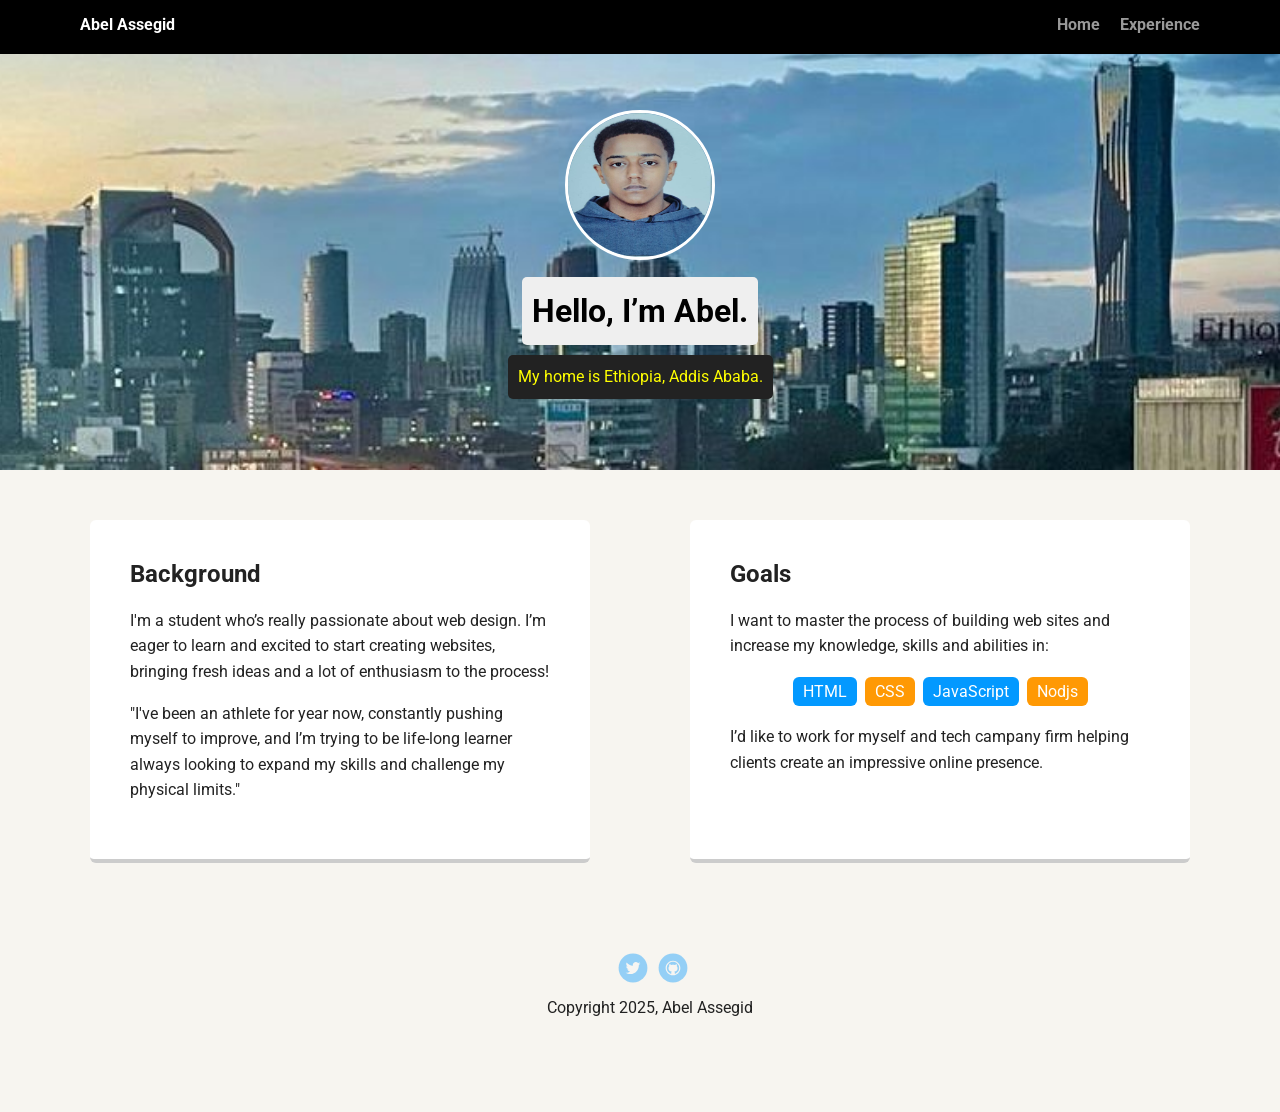
==== index.html @ 2aae4909 "project one is done" ====
<!doctype html>
<html lang="en">
<head>
  <meta charset="utf-8">
  <title>Abel Assegid's Profile</title>
  <meta name="viewport" content="width=device-width, initial-scale=1.0">
  <link rel="stylesheet" href="styles.css">
  <link href="https://fonts.googleapis.com/css?family=Muli%7CRoboto:400,300,500,700,900" rel="stylesheet"></head>
  <body>

    <div class="main-nav">
        <ul class="nav">
          <li class="name">Abel Assegid</li>
          <li><a href="#">Home</a></li>
          <li><a href="experience.html">Experience</a></li>
        </ul>
    </div>

    <header>
      <img src="images/1daa9ab9-7532-4cb3-866c-c7b29c4a1d92.jpeg" alt="Drawing of Abel Assegid" class="profile-image">
      <h1 class="tag name">Hello, I’m Abel.</h1>
      <p class="tag location">My home is Ethiopia, Addis Ababa.</p>
    </header>

    <main class="flex">
      <div class="card">
        <h2>Background</h2>
        <p>I'm a student who’s really passionate about web design. I’m eager to learn and excited to start creating websites, bringing fresh ideas and a lot of enthusiasm to the process!</p>
        <p>"I've been an athlete for year now, constantly pushing myself to improve, and I’m trying to be life-long learner always looking to expand my skills and challenge my physical limits."</p>
      </div> 

      <div class="card">
        <h2>Goals</h2>
        <p>I want to master the process of building web sites and increase my knowledge, skills and abilities in:</p>
        <ul class="skills">
          <li>HTML</li>
          <li>CSS</li>
          <li>JavaScript</li>
          <li>Nodjs</li>
        </ul>
        <p>I’d like to work for myself and tech campany firm helping clients create an impressive online presence.</p>
      </div> 
    </main>
    <footer>
      <ul>
        <li><a href="https://x.com/abelto_lit" class="social twitter">Twitter</a></li>
        <li><a href="https://github.com/abelassegid/Project-1" class="social github">Github</a></li>
      </ul>
      <p class="copyright">Copyright 2025, Abel Assegid</p>
    </footer>
  </body>
  </html>
---- styles.css ----
/* Global Layout Set-up */
* { 
    box-sizing: border-box;
  }
  body {
    margin: 0;
    padding: 0;
    text-align: center;
    font-family: 'Roboto', sans-serif;
    color: #222;
    background: #f7f5f0;
  }
  /* Link Styles */
  
  a {
    text-decoration: none;
    color: #999;
  }
  a:hover {
    color: #6633ff;
  }
  
  /* Section Styles */
  
  .main-nav {
    width: 100%;
    background: black;
    min-height: 30px;
    padding: 10px;
    position: fixed;
    text-align: center;
  }
  .nav {
    display: flex;
    justify-content: space-around;
    font-weight: 700;
    list-style-type: none;
    margin: 0 auto;
    padding: 0;
  }
  
  .nav .name {
      display: block;
      margin-right: auto;
      color: white;
  }
  .nav li {
    padding: 5px 10px 10px 10px;
  }
  .nav a {
    transition: all .5s;
  }
  .nav a:hover {
    color: white
  }
  
  header {
    text-align: center;
    background: url('images/Addis_abeba_meskele_square_\(cropped\).jpg') no-repeat top center ;
    background-size: cover;
    overflow: hidden;
    padding-top: 60px;
  }
  header {
    line-height: 1.5;
  }
  header .profile-image {
    margin-top: 50px;
    width: 150px;
    height: 150px;
    border-radius: 50%;
    border: 3px solid white;
    transition: all .5s;
  }
  header .profile-image:hover {
    transform: scale(1.2) rotate(5deg);
  }
  .tag {
    background-color: #efefef;
    color: black;
    padding: 10px;
    border-radius: 5px;
    display: table;
    margin: 10px auto;
  } 
  .location {
    background-color: #222;
    color: yellow;
  }
  .card {
    margin: 30px;
    padding: 20px 40px 40px;
    max-width: 500px;
    text-align: left;
    background: #fff;
    border-bottom: 4px solid #ccc;
    border-radius: 6px;
    transition: all .5s;
  }
  .card:hover {
    border-color: #ff99ff;
  }
  
  ul.skills {
    padding: 0;
    text-align: center;
  }
  
  .skills li {
    border-radius: 6px;
    display: inline-block;
    background: #ff9904;
    color: white;
    padding: 5px 10px;
    margin: 2px;
  }
  
  .skills li:nth-child(odd) {
    background: #0399ff;
  }
  
  footer {
    width: 100%;
    min-height: 30px;
    padding: 20px 0 40px 20px;
  }
  
  footer .copyright {
    top: -8px;
    font-size: .75em;
  }
  
  footer ul {
    list-style-type: none;
    margin: 0;
    padding: 0;
  }
  
  footer ul li {
    display: inline-block;
  }
  
  a.social {
    display: inline-block;
    text-indent: -9999px;
    margin-left: 5px;
    width: 30px;
    height: 30px;
    background-size: 30px 30px;
    opacity: .4;
    transition: all .5s;
  }
  a.twitter {
    background-image: url(images/twitter.svg);
  }
  a.linkedin {
    background-image: url(images/linkedin.svg);
  }
  a.github {
    background-image: url(images/github.svg);
  }
  a.social:hover {
    opacity: 1;
  }
  .clearfix {
    clear: both;
  }
  /* experience begin */
  .experience{
    width: 100%;
  }
  .experience .container{
    width: 960px;
    margin: 0 auto;
    margin-top: 100px;
  }
  .experience .header{
    width: 100%;
    text-align: left;
    background-color: lightgray;
    border-radius: 28px;
    line-height: 2;
    padding: 40px;
    position: relative;
  }
  .experience .link{
    color: black;
    text-transform: capitalize;
    border: 2px solid black !important;
    padding: 6px 6px;
    position: absolute;
    right: 20px;
    top: 20px;
  }
  .experience p{
    margin-top: 50px;
  }






  /* enf of experience */
  
  /* Styles for larger screens */
  @media screen and (min-width: 720px) {
    
    .flex {
        display: -ms-flexbox;      /* TWEENER - IE 10 */
        display: flex; 
        max-width: 1200px;
        -ms-flex-pack: distribute;
        justify-content: space-around;
        margin: 0 auto;
    }
  
    header {
      min-height: 470px;
    }
  
    .nav {
      max-width: 1200px;
      padding: 0 30px;
    }
  
  
    main {
      padding-top: 20px;
    }
  
    main p {
      line-height: 1.6em;
    }
  
    footer {
      font-size: 1.3em;
      max-width: 1200px;
      margin: 40px auto;
    }
  
  }
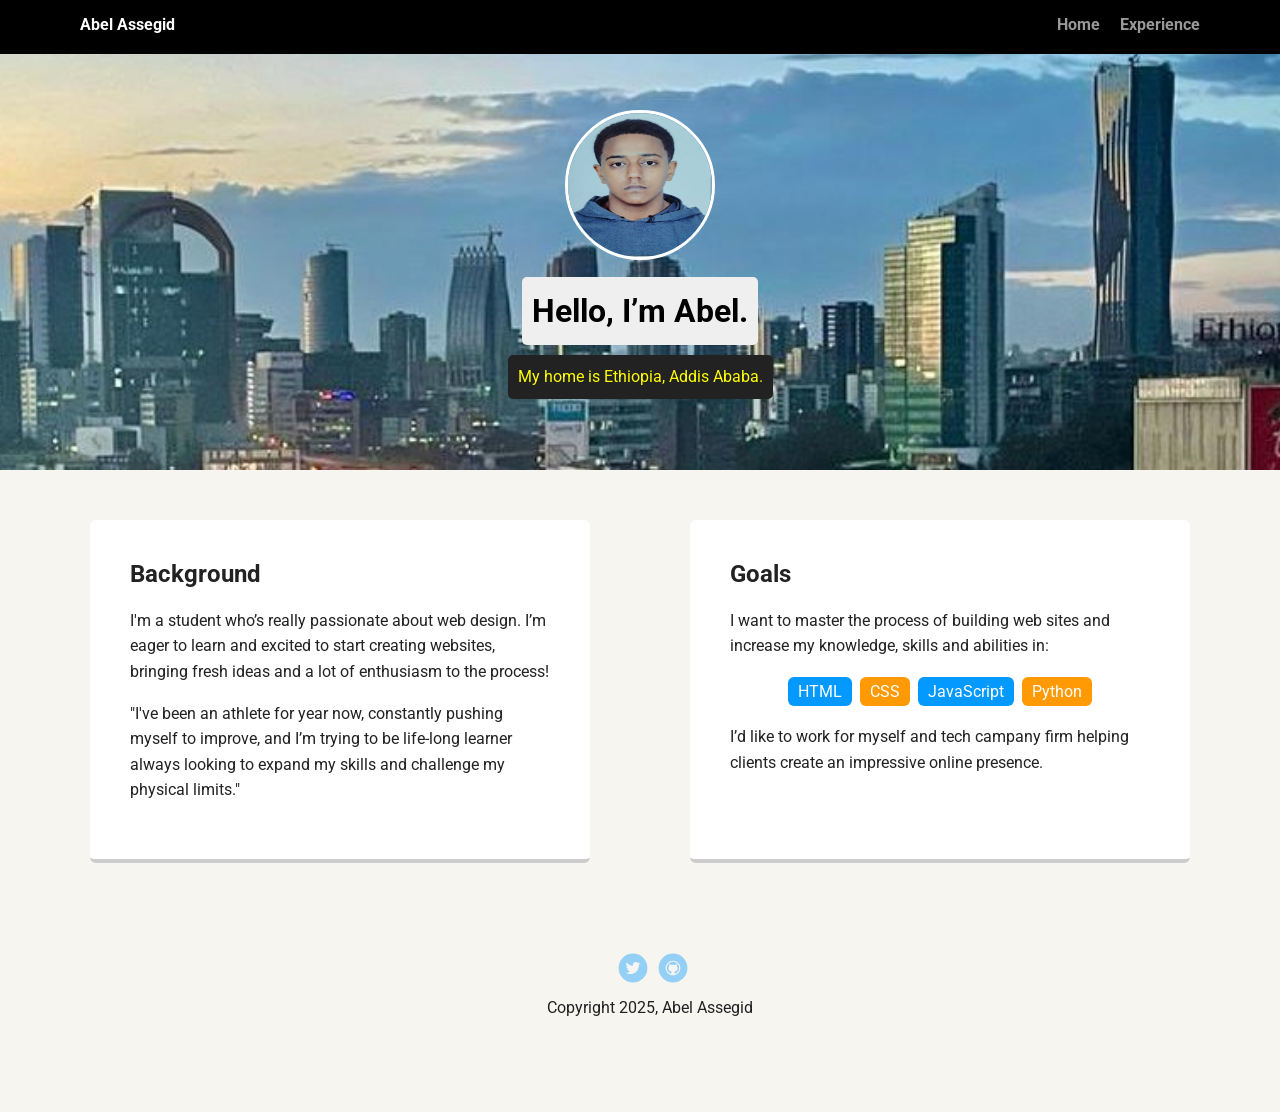
==== commit 2f91b6b5: "project-1 is done" ====
--- a/index.html
+++ b/index.html
@@ -36,7 +36,7 @@
           <li>HTML</li>
           <li>CSS</li>
           <li>JavaScript</li>
-          <li>Nodjs</li>
+          <li>Python</li>
         </ul>
         <p>I’d like to work for myself and tech campany firm helping clients create an impressive online presence.</p>
       </div> 
